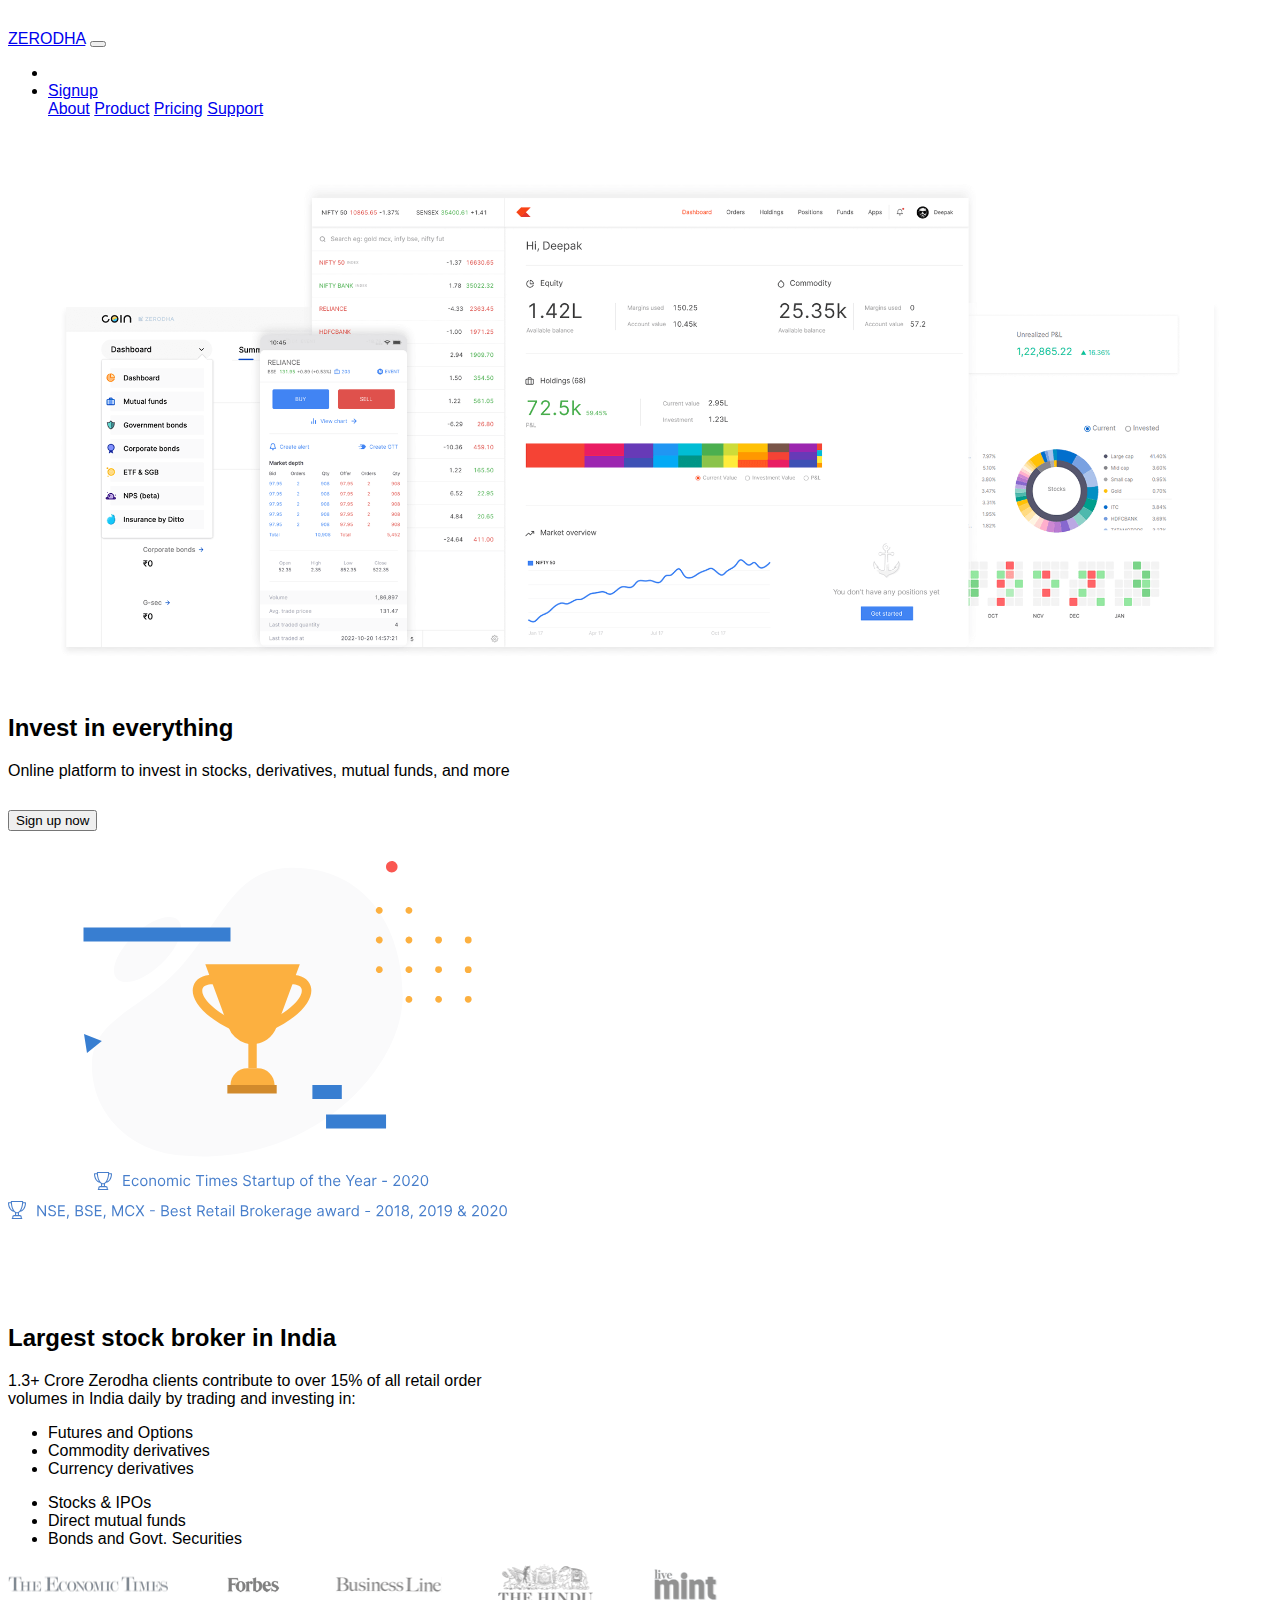
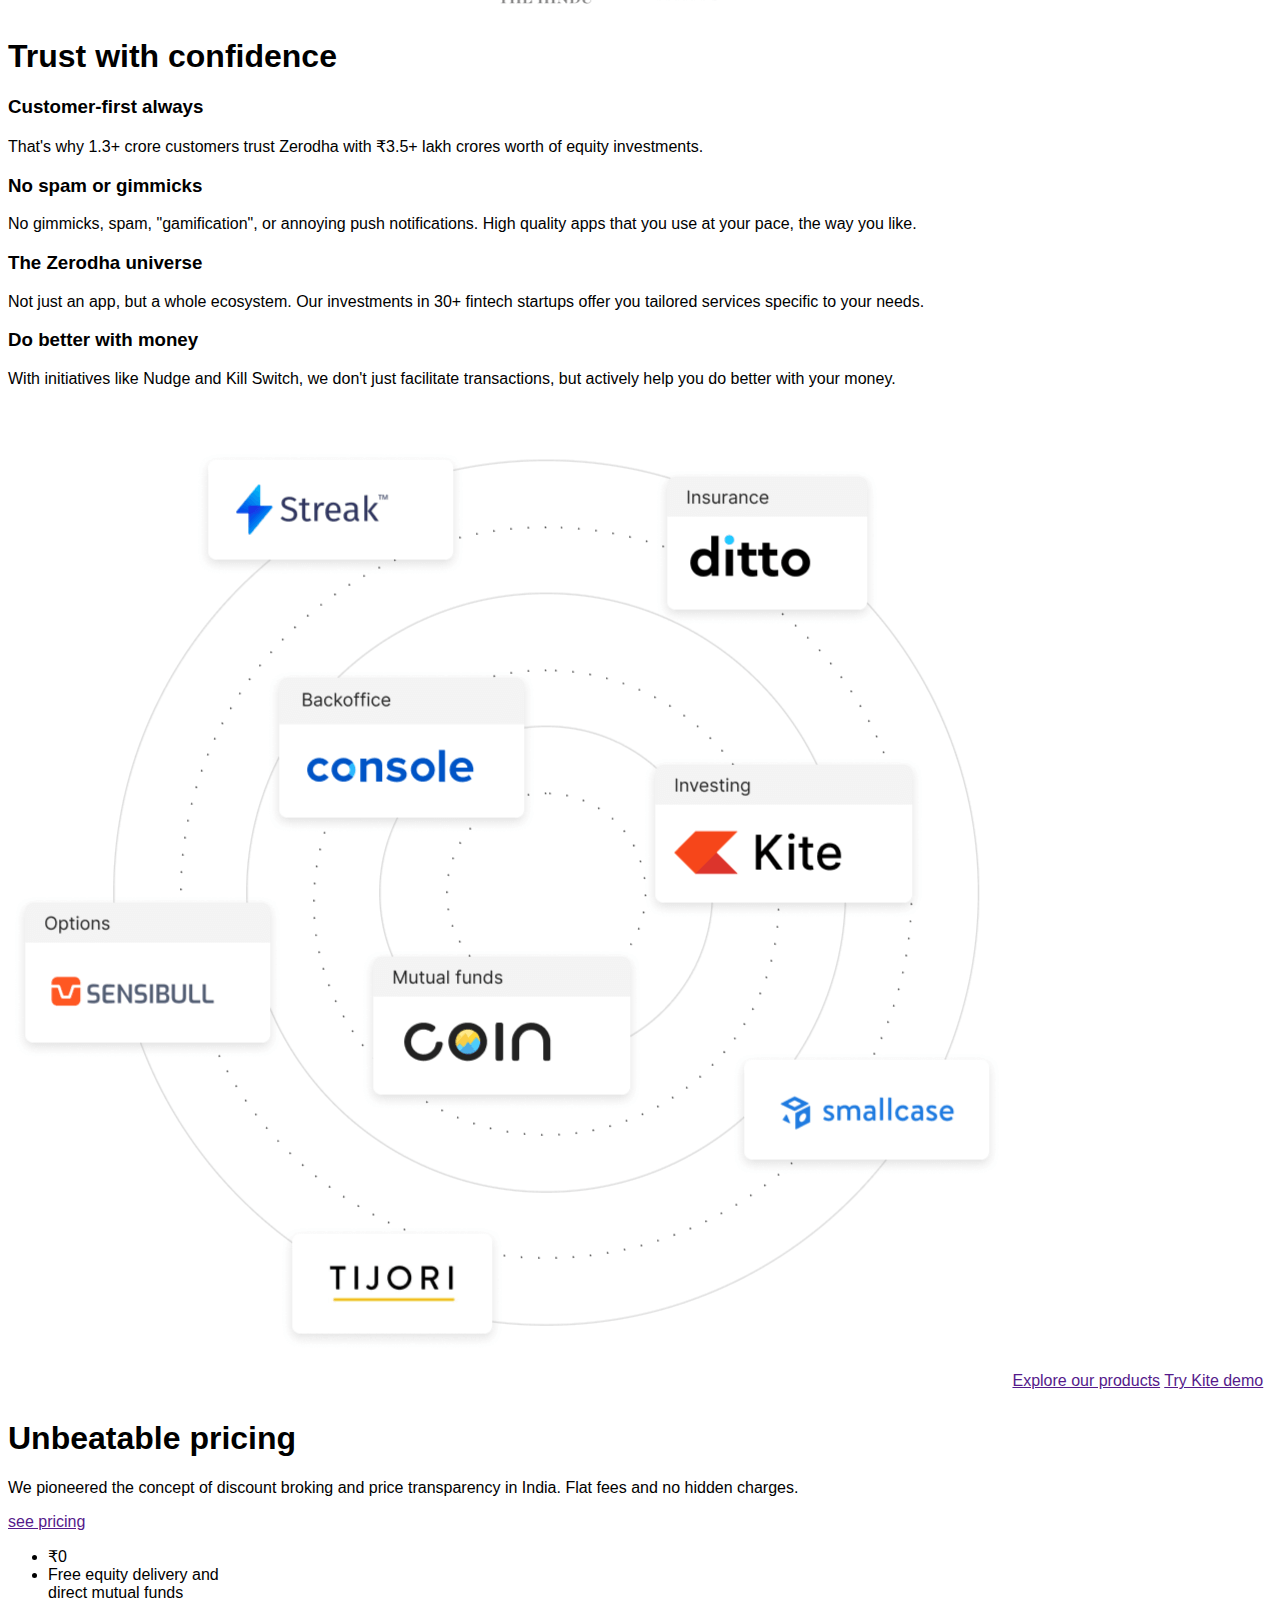
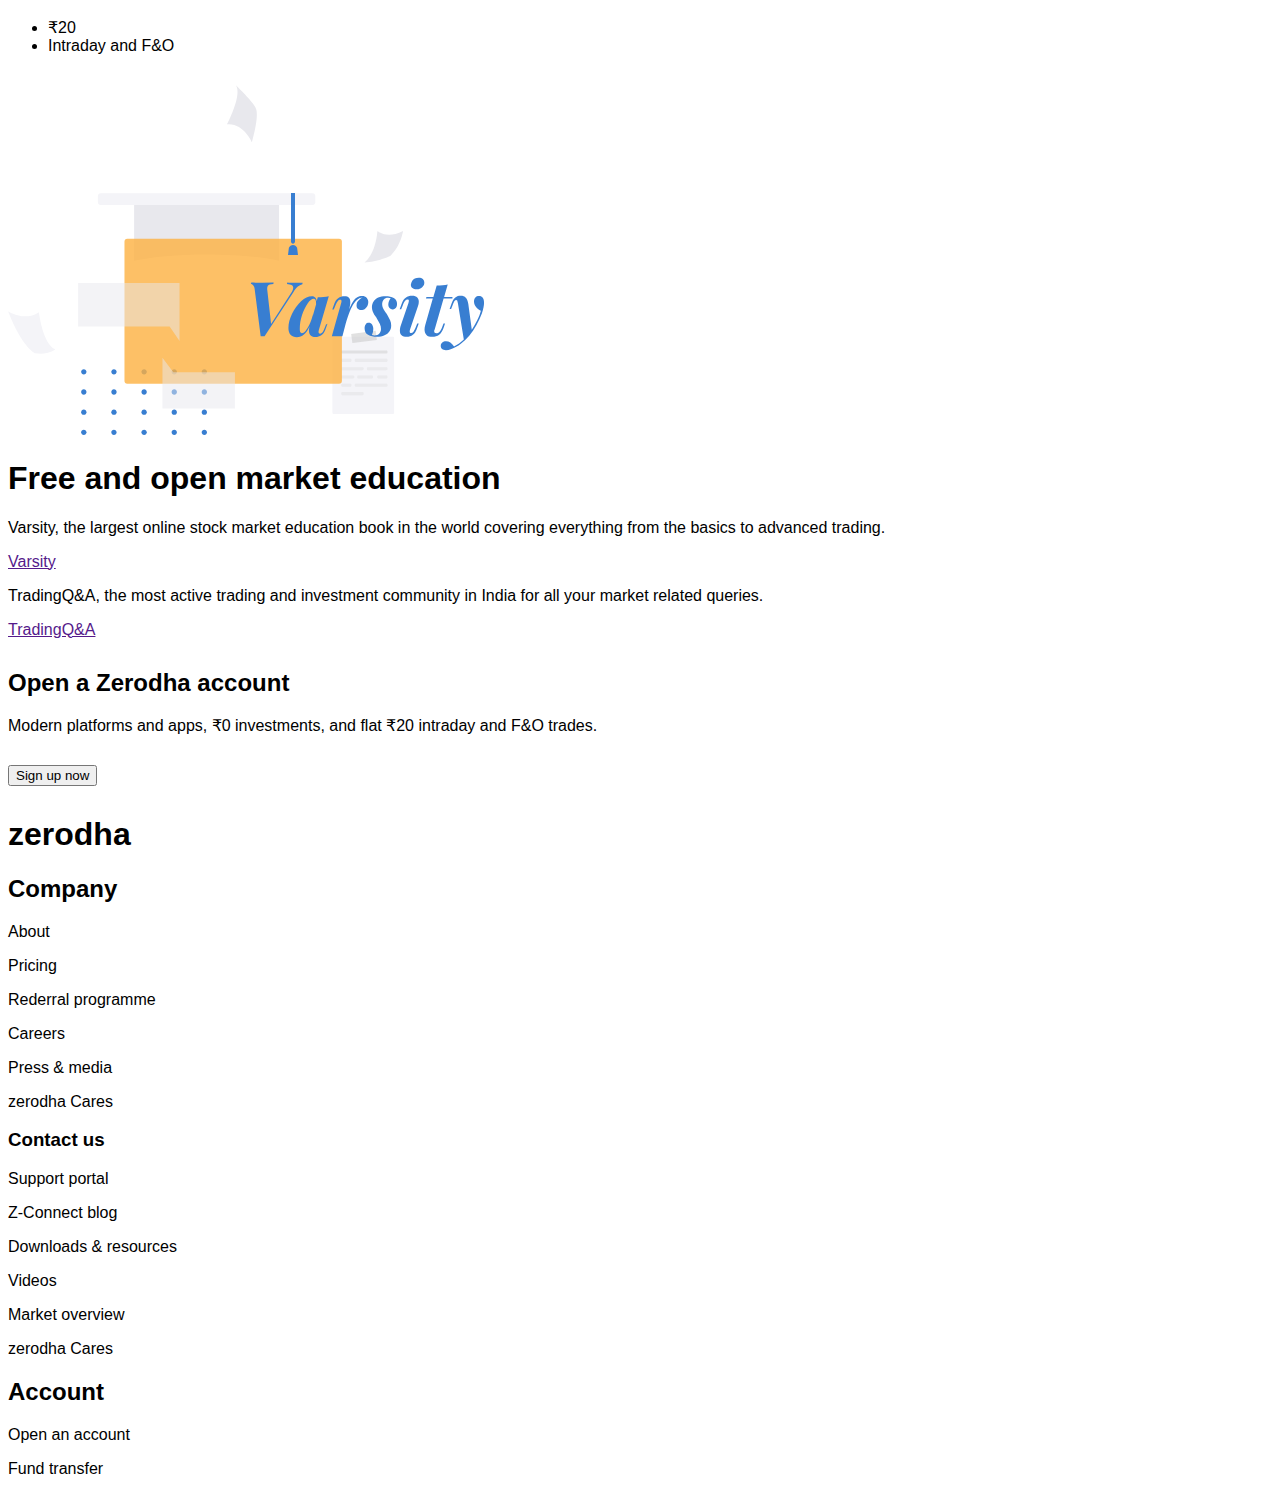
==== index.html @ f929408c "2nd day 3rd commit" ====
<!DOCTYPE html>
<html lang="en">
<head>
    <meta charset="UTF-8">
    <meta name="viewport" content="width=device-width, initial-scale=1.0">
    <title>Cred Club clone</title>
    <link rel="preconnect" href="https://fonts.googleapis.com">
    <link rel="preconnect" href="https://fonts.gstatic.com" crossorigin>
    <link href="https://fonts.googleapis.com/css2?family=Open+Sans:ital,wght@0,300..800;1,300..800&display=swap" rel="stylesheet">
    
    <link rel="stylesheet" href="style.css">
    <link href="https://cdn.jsdelivr.net/npm/bootstrap@5.0.2/dist/css/bootstrap.min.css" rel="stylesheet" integrity="sha384-EVSTQN3/azprG1Anm3QDgpJLIm9Nao0Yz1ztcQTwFspd3yD65VohhpuuCOmLASjC" crossorigin="anonymous">
      <script src="https://cdn.jsdelivr.net/npm/bootstrap@5.3.2/dist/js/bootstrap.bundle.min.js"></script>
    
     


  </head>
<body>
 
  <section id="header">
    <nav class="navbar navbar-expand-lg bg-body-dark bg-light align-middle  navbar-light">
      <div class="container">
        <a class="navbar-brand  navbar-light" href="#">ZERODHA</a>
        <button class="navbar-toggler .text-body " type="button" data-bs-toggle="collapse" data-bs-target="#navbarSupportedContent" aria-controls="navbarSupportedContent" aria-expanded="false" aria-label="Toggle navigation">
          <span class="navbar-toggler-icon"></span>
        </button>
        <div class="collapse navbar-collapse " id="navbarSupportedContent">
          <ul class="navbar-nav ms-auto mb-2 mb-lg-0">
            <li class="nav-item ">
              <a class="nav-link active" aria-current="page" href="#"></a>
            </li>
            <li class="nav-item  ">
              <a class="nav-link .text-body " href="#">Signup</a>
            </li>
        
              <a class="nav-link .text-body" href="#">About</a>
            </li>
           
              <a class="nav-link" href="#">Product</a>
            </li>
          
              <a class="nav-link" href="#">Pricing</a>
            </li>
          
              <a class="nav-link" href="#">Support</a>
            
            
            
          </ul>
          
        </div>
      </div>
    </nav>
  </section>


  <section id="body1">
    <div class="container">
      
      <img class="testimage1 img-fluid" src="/images/landing (1).png" alt="New York" width="" height="500"> 
    </div>


  </section>
  <section id="test">
    <div class="container text-center" id="firstcontainer">
      <div class="row">
  <h2 class="investclass">Invest in everything</h2>
  <p class="">Online platform to invest in stocks, derivatives, mutual funds, and more</p>
  
      </div>
    </div>
    <div class="container text-center">
      <button type="button" class="btn btn-primary btn-lg ">Sign up now</button>
    </div>

  </section>


  <section id="imagea and text">


    <div class="container">
      <div class="row p-5">
            <div class="imagesclass col-md-6">

             <img class="img-fluid" src="../images/largest-broker.svg" alt="">
            
            </div>
            
             <div class="textarea col-md-6">
              <h2 class="p-2" >Largest stock broker in India</h2>
              <p class="my-4">1.3+ Crore Zerodha clients contribute to over 15% of all retail order <br>volumes in India daily by trading and investing in:</p>
                <div class="lay1 col-lg-6 ms-start d-flex">
                  <ul>
                    <li>Futures and Options</li>
                    <li>Commodity derivatives</li>
                    <li>Currency derivatives</li>
                    </ul>
                    <ul>
                     <li>Stocks & IPOs</li>
                    <li>Direct mutual funds</li>
                    <li>Bonds and Govt. Securities</li>
                  </ul>
                 
                </div>
                <img class="img-fluid" src="/images/press-logos.png" alt="">
            
              </div>

      </div>
    </div>

    
  </section>



  <section id="second">


    <div class="container">
      <div class="row p-5">
        <div class="second1st col-md-6" >

          <h1 class="my-4">Trust with confidence</h1>
          <div class="content1">
            <h3 class="my-4">Customer-first always</h3>
          <p>That's why 1.3+ crore customers trust Zerodha with ₹3.5+ lakh crores worth of equity investments.</p>
          </div>
          <div class="content1">
            <h3 class="my-4">No spam or gimmicks</h3>
          <p>No gimmicks, spam, "gamification", or annoying push notifications. High quality apps that you use at your pace, the way you like.</p>
          </div>
          <div class="content1">
            <h3 class="my-4">The Zerodha universe</h3>
          <p>Not just an app, but a whole ecosystem. Our investments in 30+ fintech startups offer you tailored services specific to your needs.</p>
          </div>
          <div class="content1">
            <h3 class="my-4" >Do better with money</h3>
          <p>With initiatives like Nudge and Kill Switch, we don't just facilitate transactions, but actively help you do better with your money.</p>
          </div>
           
        </div>

        <div class="second2nd col-md-6 justify-content-center .text-center ">
          <img class="img-fluid " src="/images/ecosystem.png" alt="">
          <a class=".text-center p-5 text-decoration-none" href="">Explore our products</a>
          <a class="text-decoration-none" href="">Try Kite demo</a>
       

        </div>
      </div>
    </div>

  </section>


  <section id="3rd">
    <div class="container">
      <div class="row p-5">
        <div class="second1st col-md-6" >

          <h1 class="my-4" >Unbeatable pricing</h1>
          <div class="content1">
          <p class="my-4" >We pioneered the concept of discount broking and price transparency in India. Flat fees and no hidden charges.</p>
     <a class="text-decoration-none" href="">see pricing</a>
        </div>
      </div>
        

          

        <div class="second2nd col-md-6 p-5  ">

          <div class="lay1 col-lg-6 ms-start d-flex">
            <ul class="border list-unstyled">
              <li class="p-2 ">₹0</li>
              <li class="p-2">Free equity delivery and <br> direct mutual funds</li>
              
              </ul>
              <ul class="border list-unstyled  ">
               <li class="p-2">₹20</li>
              <li class="p-2" >Intraday and F&O</li>
            
            </ul>
           
          </div>
           
 
          



          
        </div>
      </div>
    </div>

  </section>




    <div class="container">
  


  <section id="2ndlast">

    <div class="container">
      <div class="row p-5">
        <div class="imagepart col-md-6">
          <img class=" img-fluid" src="/images/index-education.svg" alt="">

        </div>
        <div class="datapart col-md-6">
          
          <h1 class="my-4" >Free and open market education</h1>
          <div class="content1">
          <p>Varsity, the largest online stock market education book in the world covering everything from the basics to advanced trading.</p>
     <a class="text-decoration-none" href="">Varsity </a>
     
     <p>TradingQ&A, the most active trading and investment community in India for all your market related queries.</p>
<a class="text-decoration-none" href="">TradingQ&A </a>

        </div>
      </div>
    </div>
  </section>

  <section id="lasat">

    <div class="container text-center">
      <div class="row p-5">
  <h2>Open a Zerodha account</h2>
  <p class="p-4" >Modern platforms and apps, ₹0 investments, and flat ₹20 intraday and F&O trades.</p>
  
      </div>
    </div>
    <div class="container text-center">
      <button type="button" class="btn btn-primary btn-lg ">Sign up now</button>
    </div>

  </section>



  <section id="footer " class="bg-light">
    <div class="container ">
      <div class="row p-5">
        <div class="lastpart col-sm-3">
          <h1 class="text-fluid">zerodha</h1>

        </div>
        <div class="lastpart col-sm-3">
          <h2 class="text-fluid">Company</h2>
          <p>About</p>
          <p>Pricing</p>
          <p>Rederral programme</p>
          <p>Careers</p>
          <p>Press & media</p>
          <p>zerodha Cares</p>

        </div>
        <div class="lastpart col-sm-3">
          <h3>Contact us</h3>
          <p>Support portal</p>
          <p>Z-Connect blog</p>
          <p>Downloads & resources</p>
          <p>Videos</p>
          <p>Market overview</p>
          <p>zerodha Cares</p>

        </div>
        <div class="lastpart col-sm-3">
          <h2>Account</h2>
          <p>Open an account</p>
          <p>Fund transfer</p>

        </div>

      </div>
    </div>

  </section>

        <div class=""></div>
    
</body>
</html>
---- style.css ----
.navbar-expand-sm .navbar-collapse{
    
}
.sizeedit{
    size: 100px;
}
.container{
    margin-top: 30px;
}
.row{
    margin-top: 30px;
}
.imagesclass{
    margin-top: 30px;
}
.textarea {
    margin-top: 100px;
}
body{
    font-family: 'Inter', sans-serif;
}
@media(max-width:768px){
    .testimage1{
        min-height: vh;
    }
    .investclass{
        color: brown;
    }


}
.testimage1{
    width: 100%;
    height: auto;
}
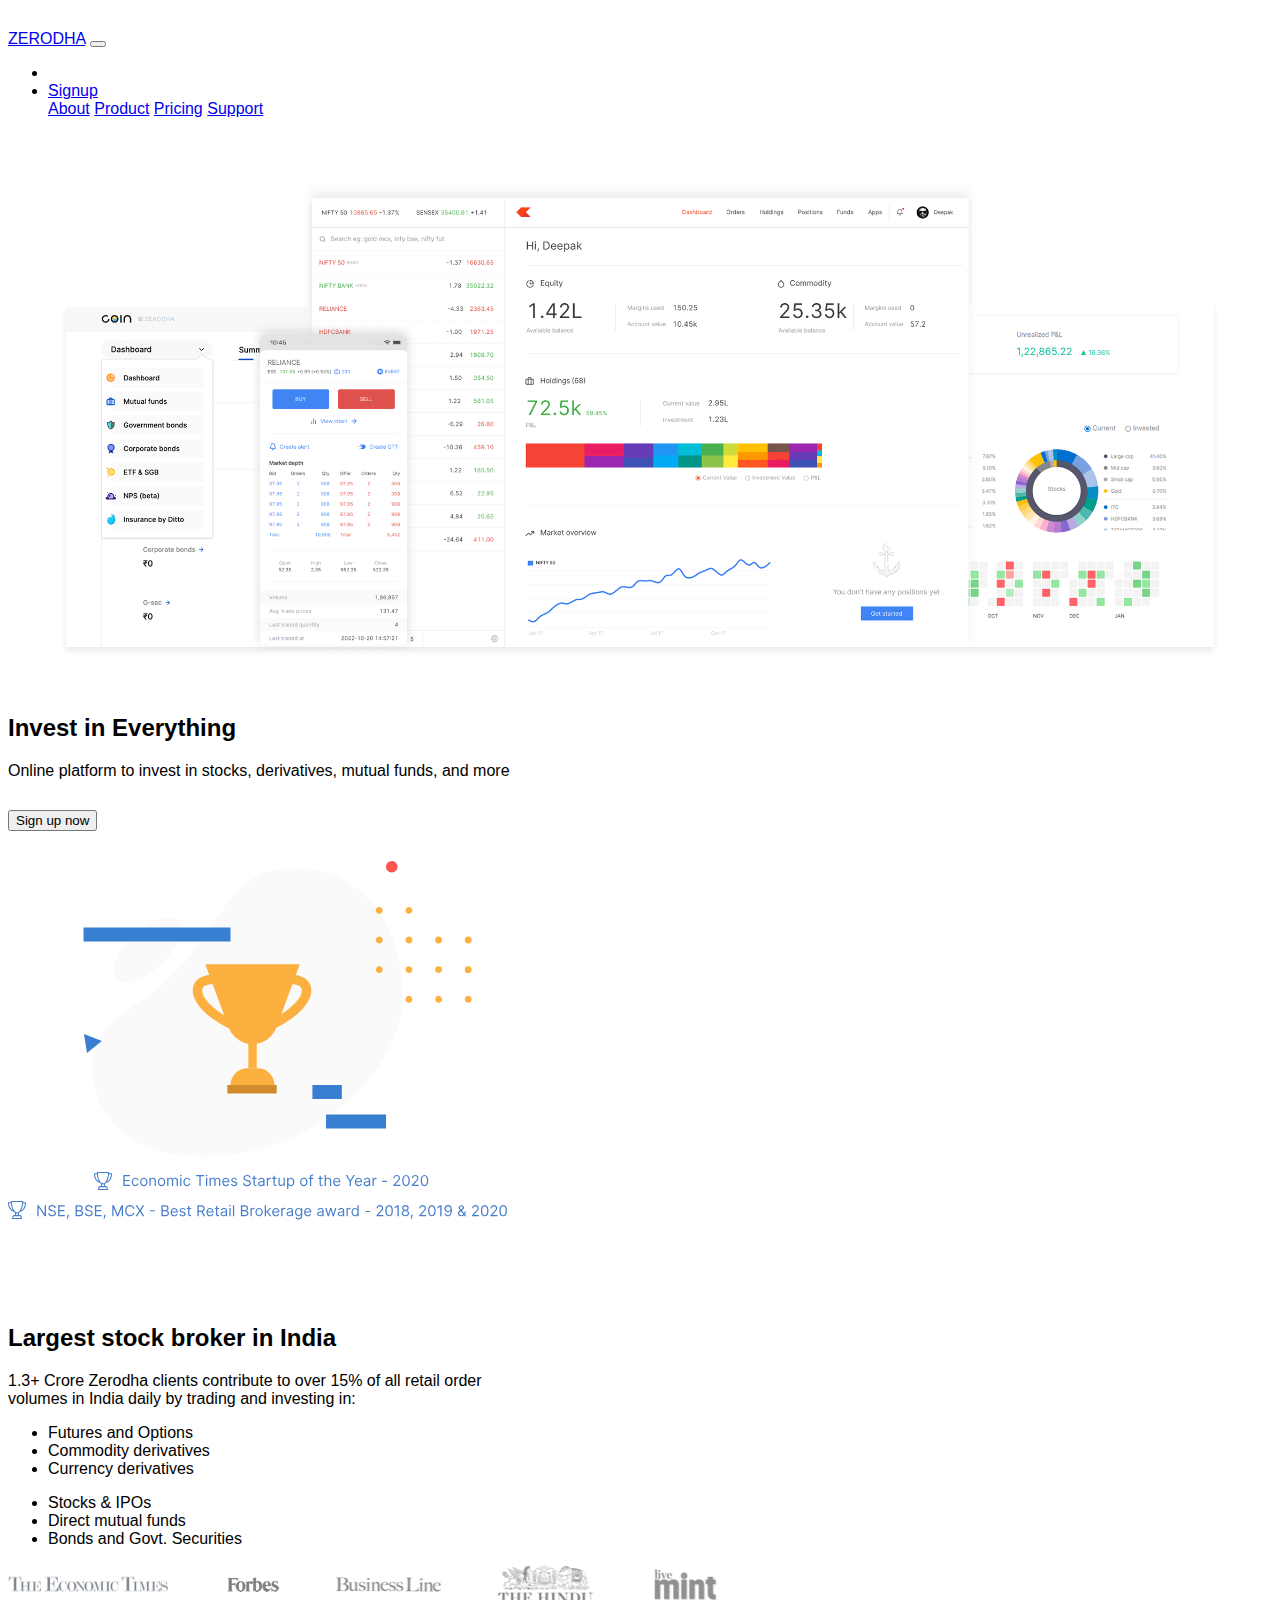
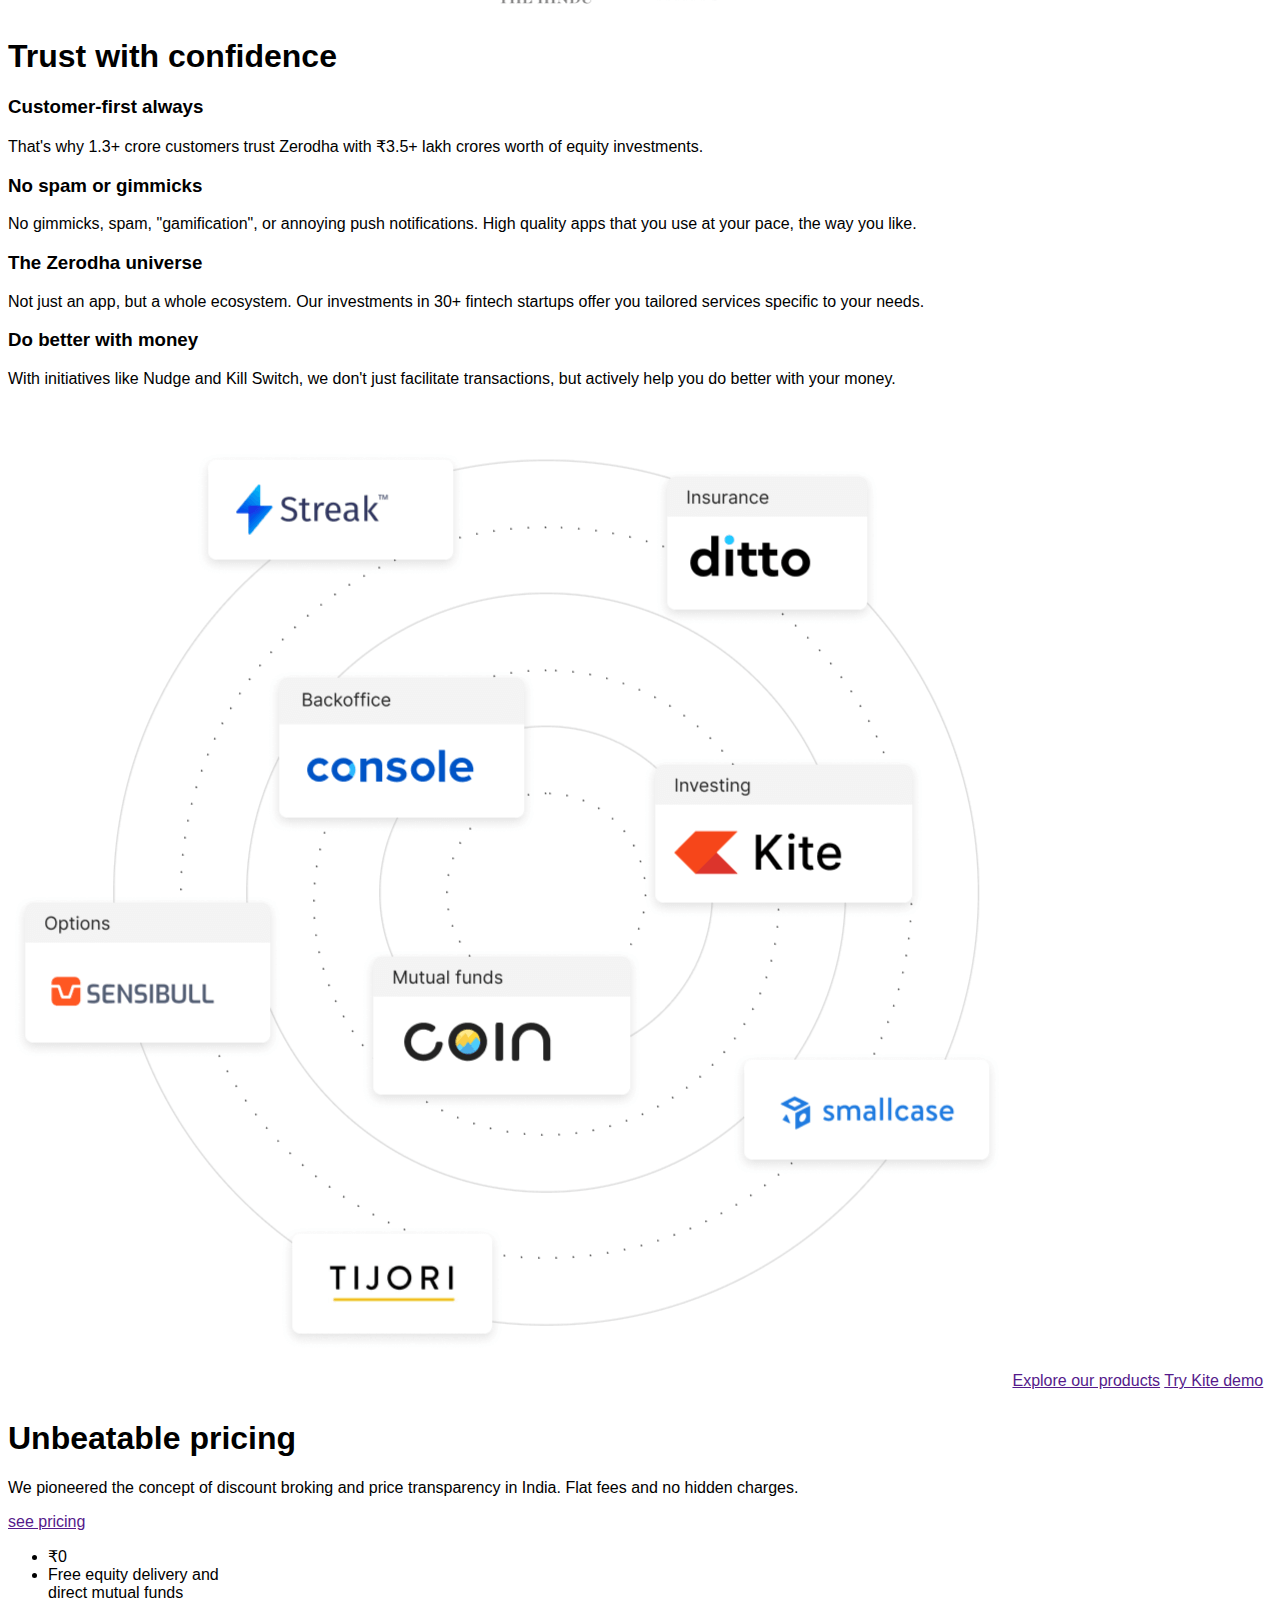
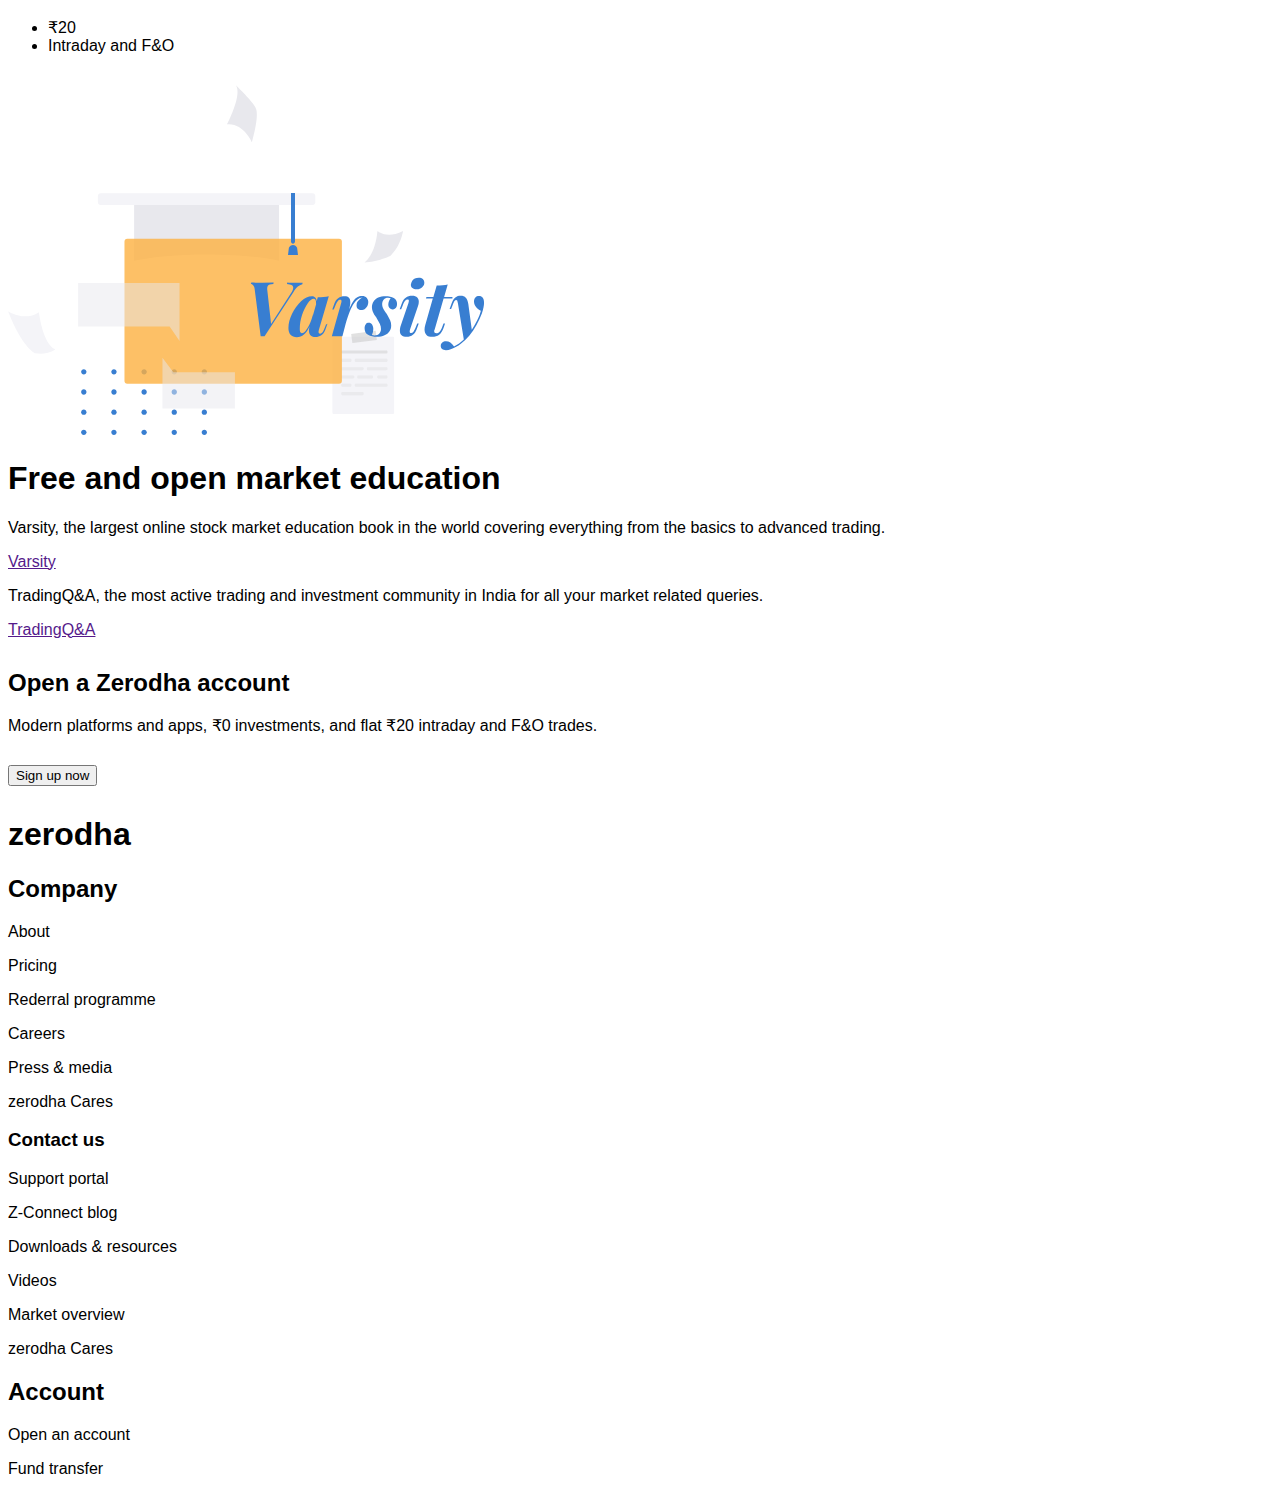
==== commit 506da483: "2nd day 4th commit" ====
--- a/index.html
+++ b/index.html
@@ -66,7 +66,7 @@
   <section id="test">
     <div class="container text-center" id="firstcontainer">
       <div class="row">
-  <h2 class="investclass">Invest in everything</h2>
+  <h2 class="investclass">Invest in Everything</h2>
   <p class="">Online platform to invest in stocks, derivatives, mutual funds, and more</p>
   
       </div>
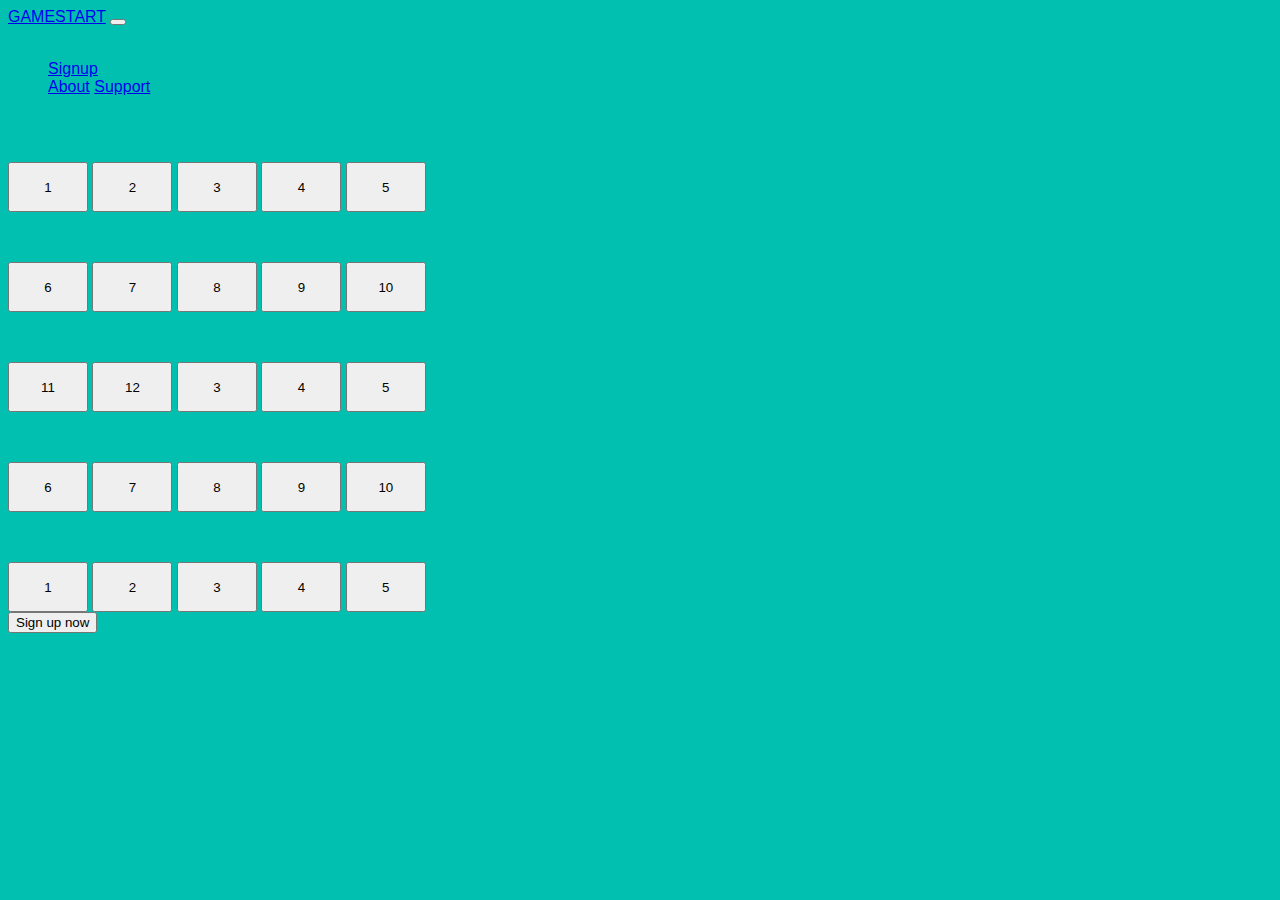
==== commit b6661703: "1st commit, base 1 for button press" ====
--- a/index.html
+++ b/index.html
@@ -3,7 +3,7 @@
 <head>
     <meta charset="UTF-8">
     <meta name="viewport" content="width=device-width, initial-scale=1.0">
-    <title>Cred Club clone</title>
+    <title>GAME START</title>
     <link rel="preconnect" href="https://fonts.googleapis.com">
     <link rel="preconnect" href="https://fonts.gstatic.com" crossorigin>
     <link href="https://fonts.googleapis.com/css2?family=Open+Sans:ital,wght@0,300..800;1,300..800&display=swap" rel="stylesheet">
@@ -12,16 +12,22 @@
     <link href="https://cdn.jsdelivr.net/npm/bootstrap@5.0.2/dist/css/bootstrap.min.css" rel="stylesheet" integrity="sha384-EVSTQN3/azprG1Anm3QDgpJLIm9Nao0Yz1ztcQTwFspd3yD65VohhpuuCOmLASjC" crossorigin="anonymous">
       <script src="https://cdn.jsdelivr.net/npm/bootstrap@5.3.2/dist/js/bootstrap.bundle.min.js"></script>
     
+      <script src="main.js">
+     
+    
+      </script>
      
 
 
   </head>
+  
 <body>
+  
  
   <section id="header">
     <nav class="navbar navbar-expand-lg bg-body-dark bg-light align-middle  navbar-light">
       <div class="container">
-        <a class="navbar-brand  navbar-light" href="#">ZERODHA</a>
+        <a class="navbar-brand  navbar-light text-info" href="#">GAMESTART</a>
         <button class="navbar-toggler .text-body " type="button" data-bs-toggle="collapse" data-bs-target="#navbarSupportedContent" aria-controls="navbarSupportedContent" aria-expanded="false" aria-label="Toggle navigation">
           <span class="navbar-toggler-icon"></span>
         </button>
@@ -37,11 +43,8 @@
               <a class="nav-link .text-body" href="#">About</a>
             </li>
            
-              <a class="nav-link" href="#">Product</a>
-            </li>
+         
           
-              <a class="nav-link" href="#">Pricing</a>
-            </li>
           
               <a class="nav-link" href="#">Support</a>
             
@@ -53,240 +56,123 @@
       </div>
     </nav>
   </section>
+  
 
 
-  <section id="body1">
-    <div class="container">
-      
-      <img class="testimage1 img-fluid" src="/images/landing (1).png" alt="New York" width="" height="500"> 
-    </div>
-
-
-  </section>
-  <section id="test">
-    <div class="container text-center" id="firstcontainer">
-      <div class="row">
-  <h2 class="investclass">Invest in Everything</h2>
-  <p class="">Online platform to invest in stocks, derivatives, mutual funds, and more</p>
-  
-      </div>
-    </div>
-    <div class="container text-center">
-      <button type="button" class="btn btn-primary btn-lg ">Sign up now</button>
-    </div>
-
-  </section>
-
-
-  <section id="imagea and text">
-
-
-    <div class="container">
-      <div class="row p-5">
-            <div class="imagesclass col-md-6">
-
-             <img class="img-fluid" src="../images/largest-broker.svg" alt="">
-            
-            </div>
-            
-             <div class="textarea col-md-6">
-              <h2 class="p-2" >Largest stock broker in India</h2>
-              <p class="my-4">1.3+ Crore Zerodha clients contribute to over 15% of all retail order <br>volumes in India daily by trading and investing in:</p>
-                <div class="lay1 col-lg-6 ms-start d-flex">
-                  <ul>
-                    <li>Futures and Options</li>
-                    <li>Commodity derivatives</li>
-                    <li>Currency derivatives</li>
-                    </ul>
-                    <ul>
-                     <li>Stocks & IPOs</li>
-                    <li>Direct mutual funds</li>
-                    <li>Bonds and Govt. Securities</li>
-                  </ul>
-                 
-                </div>
-                <img class="img-fluid" src="/images/press-logos.png" alt="">
-            
-              </div>
-
-      </div>
-    </div>
-
-    
-  </section>
+ 
 
 
 
-  <section id="second">
-
-
-    <div class="container">
-      <div class="row p-5">
-        <div class="second1st col-md-6" >
-
-          <h1 class="my-4">Trust with confidence</h1>
-          <div class="content1">
-            <h3 class="my-4">Customer-first always</h3>
-          <p>That's why 1.3+ crore customers trust Zerodha with ₹3.5+ lakh crores worth of equity investments.</p>
-          </div>
-          <div class="content1">
-            <h3 class="my-4">No spam or gimmicks</h3>
-          <p>No gimmicks, spam, "gamification", or annoying push notifications. High quality apps that you use at your pace, the way you like.</p>
-          </div>
-          <div class="content1">
-            <h3 class="my-4">The Zerodha universe</h3>
-          <p>Not just an app, but a whole ecosystem. Our investments in 30+ fintech startups offer you tailored services specific to your needs.</p>
-          </div>
-          <div class="content1">
-            <h3 class="my-4" >Do better with money</h3>
-          <p>With initiatives like Nudge and Kill Switch, we don't just facilitate transactions, but actively help you do better with your money.</p>
-          </div>
-           
-        </div>
-
-        <div class="second2nd col-md-6 justify-content-center .text-center ">
-          <img class="img-fluid " src="/images/ecosystem.png" alt="">
-          <a class=".text-center p-5 text-decoration-none" href="">Explore our products</a>
-          <a class="text-decoration-none" href="">Try Kite demo</a>
-       
-
-        </div>
-      </div>
-    </div>
-
-  </section>
-
-
-  <section id="3rd">
-    <div class="container">
-      <div class="row p-5">
-        <div class="second1st col-md-6" >
-
-          <h1 class="my-4" >Unbeatable pricing</h1>
-          <div class="content1">
-          <p class="my-4" >We pioneered the concept of discount broking and price transparency in India. Flat fees and no hidden charges.</p>
-     <a class="text-decoration-none" href="">see pricing</a>
-        </div>
-      </div>
+  <section id="main-body " class="bg-dark" height=>
+  <div class="container">
+    <div class="row">
+      <div class="mainbody1 col-lg-12 d-flex justify-content-center justify-content-between ">
+        <button class="bg-dark text-light" onclick="game()">1</button>
+        <button class="bg-light" >2</button>
+        <button class="bg-dark text-light">3</button>
+        <button class="">4</button>
+        <button class="bg-dark text-light">5</button>
         
 
-          
+      </div>
+      <div class="mainbody1 col-lg-12 d-flex justify-content-center justify-content-between ">
+        
+        <button class="">6</button>
+        <button class="bg-dark text-light">7</button>
+        <button class="">8</button>
+        <button class="bg-dark text-light">9</button>
+        <button class="">10</button>
 
-        <div class="second2nd col-md-6 p-5  ">
+      </div>
+      <div class="mainbody1 col-lg-12 d-flex justify-content-center justify-content-between ">
+        <button class="bg-dark text-light" onclick="game()">11</button>
+        <button class="bg-light" >12</button>
+        <button class="bg-dark text-light">3</button>
+        <button class="">4</button>
+        <button class="bg-dark text-light">5</button>
+        
 
-          <div class="lay1 col-lg-6 ms-start d-flex">
-            <ul class="border list-unstyled">
-              <li class="p-2 ">₹0</li>
-              <li class="p-2">Free equity delivery and <br> direct mutual funds</li>
-              
-              </ul>
-              <ul class="border list-unstyled  ">
-               <li class="p-2">₹20</li>
-              <li class="p-2" >Intraday and F&O</li>
-            
-            </ul>
-           
-          </div>
-           
+      </div>
+      <div class="mainbody1 col-lg-12 d-flex justify-content-center justify-content-between ">
+        
+        <button class="">6</button>
+        <button class="bg-dark text-light">7</button>
+        <button class="">8</button>
+        <button class="bg-dark text-light">9</button>
+        <button class="">10</button>
+
+      </div>
+      <div class="mainbody1 col-lg-12 d-flex justify-content-center justify-content-between ">
+        <button class="bg-dark text-light" onclick="game()">1</button>
+        <button class="bg-light" >2</button>
+        <button class="bg-dark text-light">3</button>
+        <button class="">4</button>
+        <button class="bg-dark text-light">5</button>
+        
+
+      </div>
+      
+  
+     
  
-          
-
-
-
-          
-        </div>
-      </div>
+     
+      
+       
+      
     </div>
-
+  </div>
   </section>
 
 
 
 
+
+  <section>
     <div class="container">
-  
-
-
-  <section id="2ndlast">
-
-    <div class="container">
-      <div class="row p-5">
-        <div class="imagepart col-md-6">
-          <img class=" img-fluid" src="/images/index-education.svg" alt="">
-
-        </div>
-        <div class="datapart col-md-6">
-          
-          <h1 class="my-4" >Free and open market education</h1>
-          <div class="content1">
-          <p>Varsity, the largest online stock market education book in the world covering everything from the basics to advanced trading.</p>
-     <a class="text-decoration-none" href="">Varsity </a>
-     
-     <p>TradingQ&A, the most active trading and investment community in India for all your market related queries.</p>
-<a class="text-decoration-none" href="">TradingQ&A </a>
+      <div class="row">
+        <div class="mainbody2">
 
         </div>
       </div>
     </div>
   </section>
 
-  <section id="lasat">
 
-    <div class="container text-center">
-      <div class="row p-5">
-  <h2>Open a Zerodha account</h2>
-  <p class="p-4" >Modern platforms and apps, ₹0 investments, and flat ₹20 intraday and F&O trades.</p>
+
+
+
+  <section id="body1">
+    <div class="container">
+      
+      
+    </div>
+
+
+  </section>
+  <section id="test ">
+    <div class="container text-center" id="firstcontainer">
+      <div class="row p-5" >
+ 
   
       </div>
     </div>
     <div class="container text-center">
-      <button type="button" class="btn btn-primary btn-lg ">Sign up now</button>
+      <button type="button" onclick="show()" class="btn btn-primary btn-lg ">Sign up now</button>
     </div>
 
   </section>
 
 
+   
 
-  <section id="footer " class="bg-light">
-    <div class="container ">
-      <div class="row p-5">
-        <div class="lastpart col-sm-3">
-          <h1 class="text-fluid">zerodha</h1>
 
-        </div>
-        <div class="lastpart col-sm-3">
-          <h2 class="text-fluid">Company</h2>
-          <p>About</p>
-          <p>Pricing</p>
-          <p>Rederral programme</p>
-          <p>Careers</p>
-          <p>Press & media</p>
-          <p>zerodha Cares</p>
+ 
+  
 
-        </div>
-        <div class="lastpart col-sm-3">
-          <h3>Contact us</h3>
-          <p>Support portal</p>
-          <p>Z-Connect blog</p>
-          <p>Downloads & resources</p>
-          <p>Videos</p>
-          <p>Market overview</p>
-          <p>zerodha Cares</p>
 
-        </div>
-        <div class="lastpart col-sm-3">
-          <h2>Account</h2>
-          <p>Open an account</p>
-          <p>Fund transfer</p>
+ 
 
-        </div>
-
-      </div>
-    </div>
-
-  </section>
-
-        <div class=""></div>
+    
     
 </body>
 </html>--- a/style.css
+++ b/style.css
@@ -1,35 +1,68 @@
-.navbar-expand-sm .navbar-collapse{
-    
-}
-.sizeedit{
-    size: 100px;
-}
-.container{
-    margin-top: 30px;
-}
-.row{
-    margin-top: 30px;
-}
-.imagesclass{
-    margin-top: 30px;
-}
-.textarea {
-    margin-top: 100px;
-}
+
 body{
     font-family: 'Inter', sans-serif;
+    background-color: #01c0af;
+    color: #01c0af;
+
 }
+
+.testimage1
+{
+   background-size: contain;
+    }
 @media(max-width:768px){
     .testimage1{
-        min-height: vh;
+    
+        background-size: 500px;
+        
+        
     }
     .investclass{
-        color: brown;
+    
+        font-size: 40px;
     }
+    .onlineplatform
+    {
+        font-size: 20px;
+    }
+    .Largeststock{
+        font-size: 40px;
+       
+    }
+
+    .textarea{
+        
+        padding-top: 30px
+    }
+    .CroreZerodha{
+        font-size: 18px;
+    }
+    .second1st h1{
+        font-size: 40px;
+
+    }
+    .echosystem1 {
+        
+    }
+
 
 
 }
 .testimage1{
     width: 100%;
     height: auto;
+}
+#footerclass {
+    background-color: antiquewhite;
+}
+.mainbody1{
+    padding-top: 50px;
+    background-color: #01c0af;
+}
+.mainbody1 button{
+     height: 50px;
+     width: 80px;
+}
+body{
+
 }